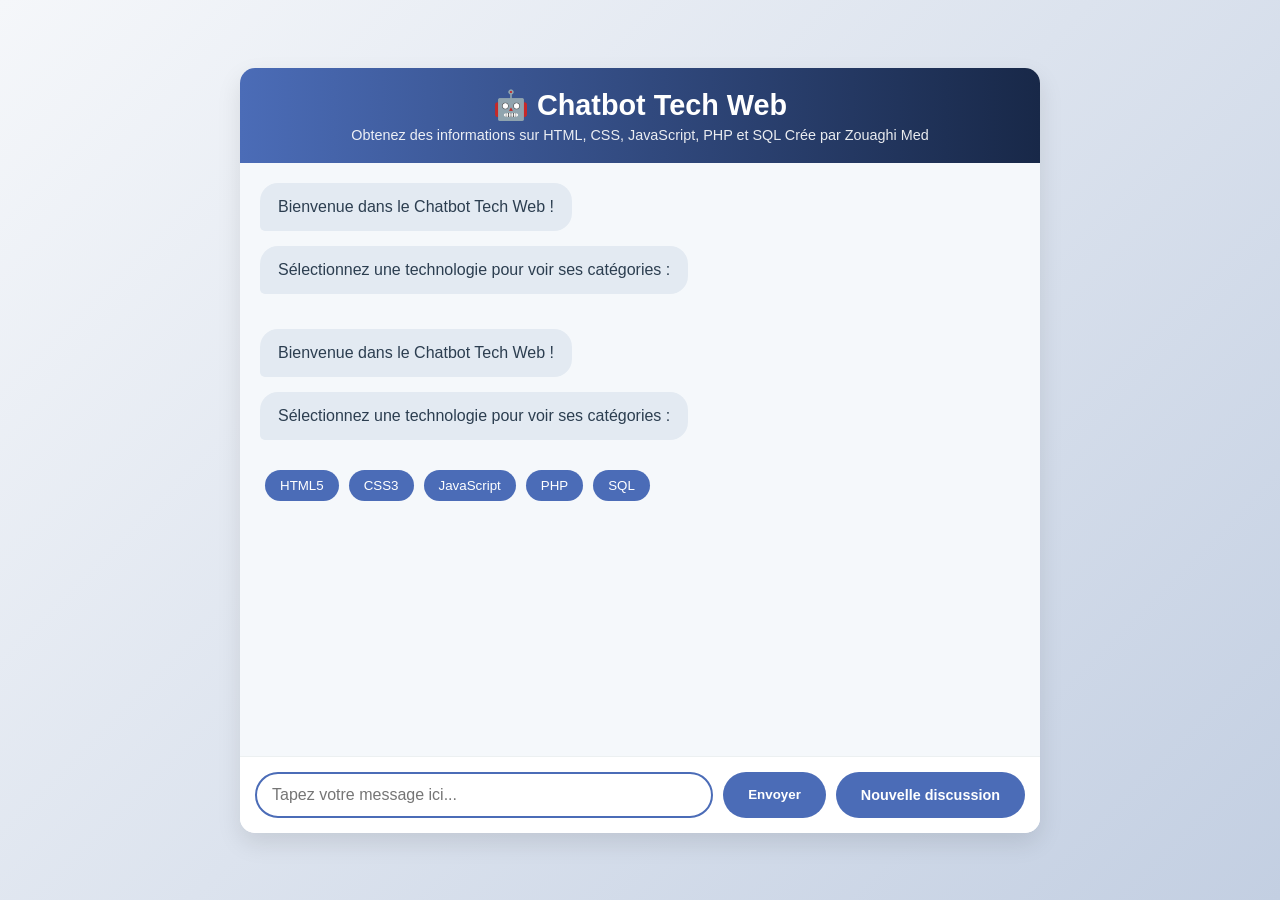
==== index.html @ 2ac52630 "Add files via upload Version1" ====
<!DOCTYPE html>
<html lang="fr">
<head>
    <meta charset="UTF-8">
    <meta name="viewport" content="width=device-width, initial-scale=1.0">
    <title>Chatbot Tech Web</title>
    <link rel="stylesheet" href="styles.css">
</head>
<body>
    <div class="container">
        <div class="header">
            <h1>🤖 Chatbot Tech Web</h1>
            <p>Obtenez des informations sur HTML, CSS, JavaScript, PHP et SQL Crée par Zouaghi Med</p>
        </div>
        
        <div class="chat-container" id="chatContainer"></div>
        
        <div class="input-area">
            <input type="text" id="userInput" placeholder="Tapez votre message ici..." autocomplete="off">
            <button id="sendButton">Envoyer</button>
            <button id="restartButton" class="restart-btn">Nouvelle discussion</button>
        </div>
    </div>

    <script src="script.js"></script>
</body>
</html>
---- styles.css ----
* {
    margin: 0;
    padding: 0;
    box-sizing: border-box;
    font-family: 'Segoe UI', Tahoma, Geneva, Verdana, sans-serif;
}

body {
    background: linear-gradient(135deg, #f5f7fa, #c3cfe2);
    min-height: 100vh;
    display: flex;
    justify-content: center;
    align-items: center;
    padding: 20px;
}

.container {
    width: 100%;
    max-width: 800px;
    background-color: white;
    border-radius: 15px;
    box-shadow: 0 10px 25px rgba(0, 0, 0, 0.1);
    overflow: hidden;
    display: flex;
    flex-direction: column;
    height: 85vh;
}

.header {
    background: linear-gradient(90deg, #4b6cb7, #182848);
    color: white;
    padding: 20px;
    text-align: center;
}

.header h1 {
    font-size: 1.8rem;
    margin-bottom: 5px;
}

.header p {
    font-size: 0.9rem;
    opacity: 0.9;
}

.chat-container {
    flex: 1;
    overflow-y: auto;
    padding: 20px;
    display: flex;
    flex-direction: column;
    background: #f5f8fb;
}

.message {
    max-width: 80%;
    padding: 12px 18px;
    margin-bottom: 15px;
    border-radius: 18px;
    position: relative;
    animation: fadeIn 0.3s ease-in-out;
    line-height: 1.5;
}

@keyframes fadeIn {
    from { opacity: 0; transform: translateY(10px); }
    to { opacity: 1; transform: translateY(0); }
}

.bot-message {
    background: #e3eaf2;
    border-bottom-left-radius: 5px;
    align-self: flex-start;
    color: #2c3e50;
}

.user-message {
    background: #4b6cb7;
    color: white;
    border-bottom-right-radius: 5px;
    align-self: flex-end;
}

.input-area {
    display: flex;
    padding: 15px;
    background: white;
    border-top: 1px solid #ecf0f1;
}

.input-area input {
    flex: 1;
    padding: 12px 15px;
    border: 2px solid #4b6cb7;
    border-radius: 25px;
    outline: none;
    font-size: 1rem;
    transition: border-color 0.3s;
}

.input-area input:focus {
    border-color: #3a56a5;
}

.input-area button {
    background: #4b6cb7;
    color: white;
    border: none;
    border-radius: 25px;
    padding: 12px 25px;
    margin-left: 10px;
    cursor: pointer;
    font-weight: 600;
    transition: background 0.3s;
}

.input-area button:hover {
    background: #3a56a5;
}

.restart-btn {
    background: #e74c3c;
    color: white;
    border: none;
    border-radius: 25px;
    padding: 10px 20px;
    cursor: pointer;
    font-size: 0.9rem;
    margin-left: 10px;
    transition: background 0.3s;
}

.restart-btn:hover {
    background: #c0392b;
}

.code-block {
    background: #2d3748;
    color: #e2e8f0;
    padding: 12px;
    border-radius: 8px;
    font-family: 'Courier New', Courier, monospace;
    margin: 8px 0;
    overflow-x: auto;
    white-space: pre-wrap;
}

.tech-option {
    background: #4b6cb7;
    color: white;
    border: none;
    border-radius: 20px;
    padding: 8px 15px;
    margin: 5px;
    cursor: pointer;
    transition: background 0.3s;
}

.tech-option:hover {
    background: #3a56a5;
}

.options-container {
    display: flex;
    flex-wrap: wrap;
    margin: 10px 0;
}

@media (max-width: 600px) {
    .container {
        height: 90vh;
        border-radius: 10px;
    }
    
    .message {
        max-width: 90%;
    }
    
    .input-area {
        flex-direction: column;
    }
    
    .input-area button {
        margin-left: 0;
        margin-top: 10px;
    }
}
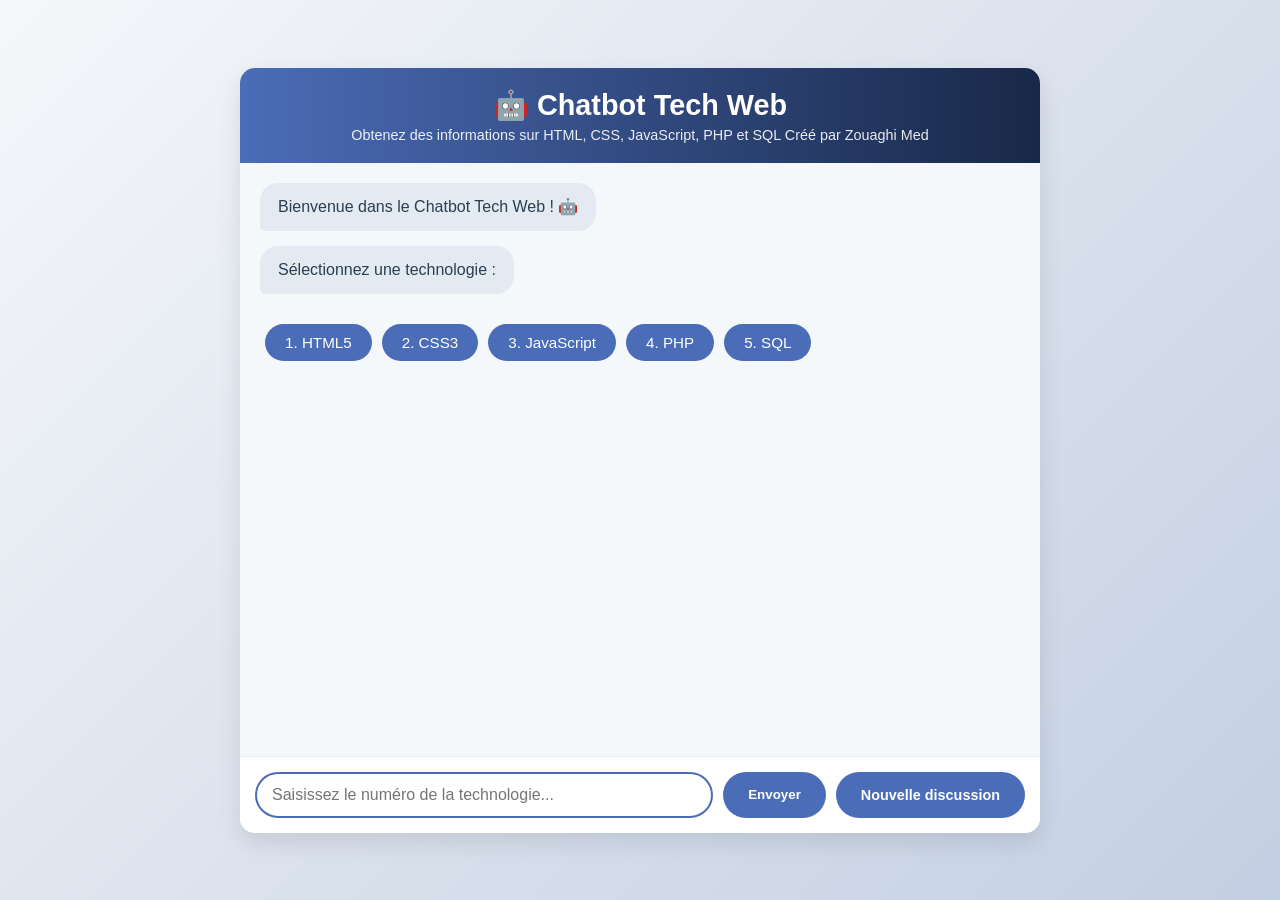
==== commit bbc3397e: "Update index.html" ====
--- a/index.html
+++ b/index.html
@@ -10,7 +10,7 @@
     <div class="container">
         <div class="header">
             <h1>🤖 Chatbot Tech Web</h1>
-            <p>Obtenez des informations sur HTML, CSS, JavaScript, PHP et SQL Crée par Zouaghi Med</p>
+            <p>Obtenez des informations sur HTML, CSS, JavaScript, PHP et SQL Créé par Zouaghi Med</p>
         </div>
         
         <div class="chat-container" id="chatContainer"></div>
@@ -24,4 +24,5 @@
 
     <script src="script.js"></script>
 </body>
-</html>+
+</html>
--- a/styles.css
+++ b/styles.css
@@ -1,187 +1,205 @@
-* {
-    margin: 0;
-    padding: 0;
-    box-sizing: border-box;
-    font-family: 'Segoe UI', Tahoma, Geneva, Verdana, sans-serif;
-}
-
-body {
-    background: linear-gradient(135deg, #f5f7fa, #c3cfe2);
-    min-height: 100vh;
-    display: flex;
-    justify-content: center;
-    align-items: center;
-    padding: 20px;
-}
-
-.container {
-    width: 100%;
-    max-width: 800px;
-    background-color: white;
-    border-radius: 15px;
-    box-shadow: 0 10px 25px rgba(0, 0, 0, 0.1);
-    overflow: hidden;
-    display: flex;
-    flex-direction: column;
-    height: 85vh;
-}
-
-.header {
-    background: linear-gradient(90deg, #4b6cb7, #182848);
-    color: white;
-    padding: 20px;
-    text-align: center;
-}
-
-.header h1 {
-    font-size: 1.8rem;
-    margin-bottom: 5px;
-}
-
-.header p {
-    font-size: 0.9rem;
-    opacity: 0.9;
-}
-
-.chat-container {
-    flex: 1;
-    overflow-y: auto;
-    padding: 20px;
-    display: flex;
-    flex-direction: column;
-    background: #f5f8fb;
-}
-
-.message {
-    max-width: 80%;
-    padding: 12px 18px;
-    margin-bottom: 15px;
-    border-radius: 18px;
-    position: relative;
-    animation: fadeIn 0.3s ease-in-out;
-    line-height: 1.5;
-}
-
-@keyframes fadeIn {
-    from { opacity: 0; transform: translateY(10px); }
-    to { opacity: 1; transform: translateY(0); }
-}
-
-.bot-message {
-    background: #e3eaf2;
-    border-bottom-left-radius: 5px;
-    align-self: flex-start;
-    color: #2c3e50;
-}
-
-.user-message {
-    background: #4b6cb7;
-    color: white;
-    border-bottom-right-radius: 5px;
-    align-self: flex-end;
-}
-
-.input-area {
-    display: flex;
-    padding: 15px;
-    background: white;
-    border-top: 1px solid #ecf0f1;
-}
-
-.input-area input {
-    flex: 1;
-    padding: 12px 15px;
-    border: 2px solid #4b6cb7;
-    border-radius: 25px;
-    outline: none;
-    font-size: 1rem;
-    transition: border-color 0.3s;
-}
-
-.input-area input:focus {
-    border-color: #3a56a5;
-}
-
-.input-area button {
-    background: #4b6cb7;
-    color: white;
-    border: none;
-    border-radius: 25px;
-    padding: 12px 25px;
-    margin-left: 10px;
-    cursor: pointer;
-    font-weight: 600;
-    transition: background 0.3s;
-}
-
-.input-area button:hover {
-    background: #3a56a5;
-}
-
-.restart-btn {
-    background: #e74c3c;
-    color: white;
-    border: none;
-    border-radius: 25px;
-    padding: 10px 20px;
-    cursor: pointer;
-    font-size: 0.9rem;
-    margin-left: 10px;
-    transition: background 0.3s;
-}
-
-.restart-btn:hover {
-    background: #c0392b;
-}
-
-.code-block {
-    background: #2d3748;
-    color: #e2e8f0;
-    padding: 12px;
-    border-radius: 8px;
-    font-family: 'Courier New', Courier, monospace;
-    margin: 8px 0;
-    overflow-x: auto;
-    white-space: pre-wrap;
-}
-
-.tech-option {
-    background: #4b6cb7;
-    color: white;
-    border: none;
-    border-radius: 20px;
-    padding: 8px 15px;
-    margin: 5px;
-    cursor: pointer;
-    transition: background 0.3s;
-}
-
-.tech-option:hover {
-    background: #3a56a5;
-}
-
-.options-container {
-    display: flex;
-    flex-wrap: wrap;
-    margin: 10px 0;
-}
-
-@media (max-width: 600px) {
-    .container {
-        height: 90vh;
-        border-radius: 10px;
-    }
-    
-    .message {
-        max-width: 90%;
-    }
-    
-    .input-area {
-        flex-direction: column;
-    }
-    
-    .input-area button {
-        margin-left: 0;
-        margin-top: 10px;
-    }
+* {
+    margin: 0;
+    padding: 0;
+    box-sizing: border-box;
+    font-family: 'Segoe UI', Tahoma, Geneva, Verdana, sans-serif;
+}
+
+body {
+    background: linear-gradient(135deg, #f5f7fa, #c3cfe2);
+    min-height: 100vh;
+    display: flex;
+    justify-content: center;
+    align-items: center;
+    padding: 20px;
+}
+
+.container {
+    width: 100%;
+    max-width: 800px;
+    background-color: white;
+    border-radius: 15px;
+    box-shadow: 0 10px 25px rgba(0, 0, 0, 0.1);
+    overflow: hidden;
+    display: flex;
+    flex-direction: column;
+    height: 85vh;
+}
+
+.header {
+    background: linear-gradient(90deg, #4b6cb7, #182848);
+    color: white;
+    padding: 20px;
+    text-align: center;
+}
+
+.header h1 {
+    font-size: 1.8rem;
+    margin-bottom: 5px;
+}
+
+.header p {
+    font-size: 0.9rem;
+    opacity: 0.9;
+}
+
+.chat-container {
+    flex: 1;
+    overflow-y: auto;
+    padding: 20px;
+    display: flex;
+    flex-direction: column;
+    background: #f5f8fb;
+}
+
+.message {
+    max-width: 80%;
+    padding: 12px 18px;
+    margin-bottom: 15px;
+    border-radius: 18px;
+    position: relative;
+    animation: fadeIn 0.3s ease-in-out;
+    line-height: 1.5;
+}
+
+@keyframes fadeIn {
+    from { opacity: 0; transform: translateY(10px); }
+    to { opacity: 1; transform: translateY(0); }
+}
+
+.bot-message {
+    background: #e3eaf2;
+    border-bottom-left-radius: 5px;
+    align-self: flex-start;
+    color: #2c3e50;
+}
+
+.user-message {
+    background: #4b6cb7;
+    color: white;
+    border-bottom-right-radius: 5px;
+    align-self: flex-end;
+}
+
+.input-area {
+    display: flex;
+    padding: 15px;
+    background: white;
+    border-top: 1px solid #ecf0f1;
+}
+
+.input-area input {
+    flex: 1;
+    padding: 12px 15px;
+    border: 2px solid #4b6cb7;
+    border-radius: 25px;
+    outline: none;
+    font-size: 1rem;
+    transition: border-color 0.3s;
+}
+
+.input-area input:focus {
+    border-color: #3a56a5;
+}
+
+.input-area button {
+    background: #4b6cb7;
+    color: white;
+    border: none;
+    border-radius: 25px;
+    padding: 12px 25px;
+    margin-left: 10px;
+    cursor: pointer;
+    font-weight: 600;
+    transition: background 0.3s;
+}
+
+.input-area button:hover {
+    background: #3a56a5;
+}
+
+.restart-btn {
+    background: #e74c3c;
+    color: white;
+    border: none;
+    border-radius: 25px;
+    padding: 10px 20px;
+    cursor: pointer;
+    font-size: 0.9rem;
+    margin-left: 10px;
+    transition: background 0.3s;
+}
+
+.restart-btn:hover {
+    background: #c0392b;
+}
+
+.code-block {
+    background: #2d3748;
+    color: #e2e8f0;
+    padding: 12px;
+    border-radius: 8px;
+    font-family: 'Courier New', Courier, monospace;
+    margin: 8px 0;
+    overflow-x: auto;
+    white-space: pre-wrap;
+}
+
+.tech-option {
+    background: #4b6cb7;
+    color: white;
+    border: none;
+    border-radius: 20px;
+    padding: 10px 20px;
+    margin: 5px;
+    cursor: pointer;
+    transition: all 0.3s;
+    font-size: 0.95rem;
+    font-weight: 500;
+}
+
+.tech-option:hover {
+    background: #3a56a5;
+    transform: translateY(-2px);
+    box-shadow: 0 4px 8px rgba(0, 0, 0, 0.2);
+}
+
+.back-option {
+    background: #95a5a6;
+}
+
+.back-option:hover {
+    background: #7f8c8d;
+}
+
+.options-container {
+    display: flex;
+    flex-wrap: wrap;
+    margin: 10px 0;
+    animation: fadeIn 0.3s ease-in-out;
+}
+
+@media (max-width: 600px) {
+    .container {
+        height: 90vh;
+        border-radius: 10px;
+    }
+    
+    .message {
+        max-width: 90%;
+    }
+    
+    .input-area {
+        flex-direction: column;
+    }
+    
+    .input-area button {
+        margin-left: 0;
+        margin-top: 10px;
+    }
+    
+    .tech-option {
+        font-size: 0.85rem;
+        padding: 8px 15px;
+    }
 }
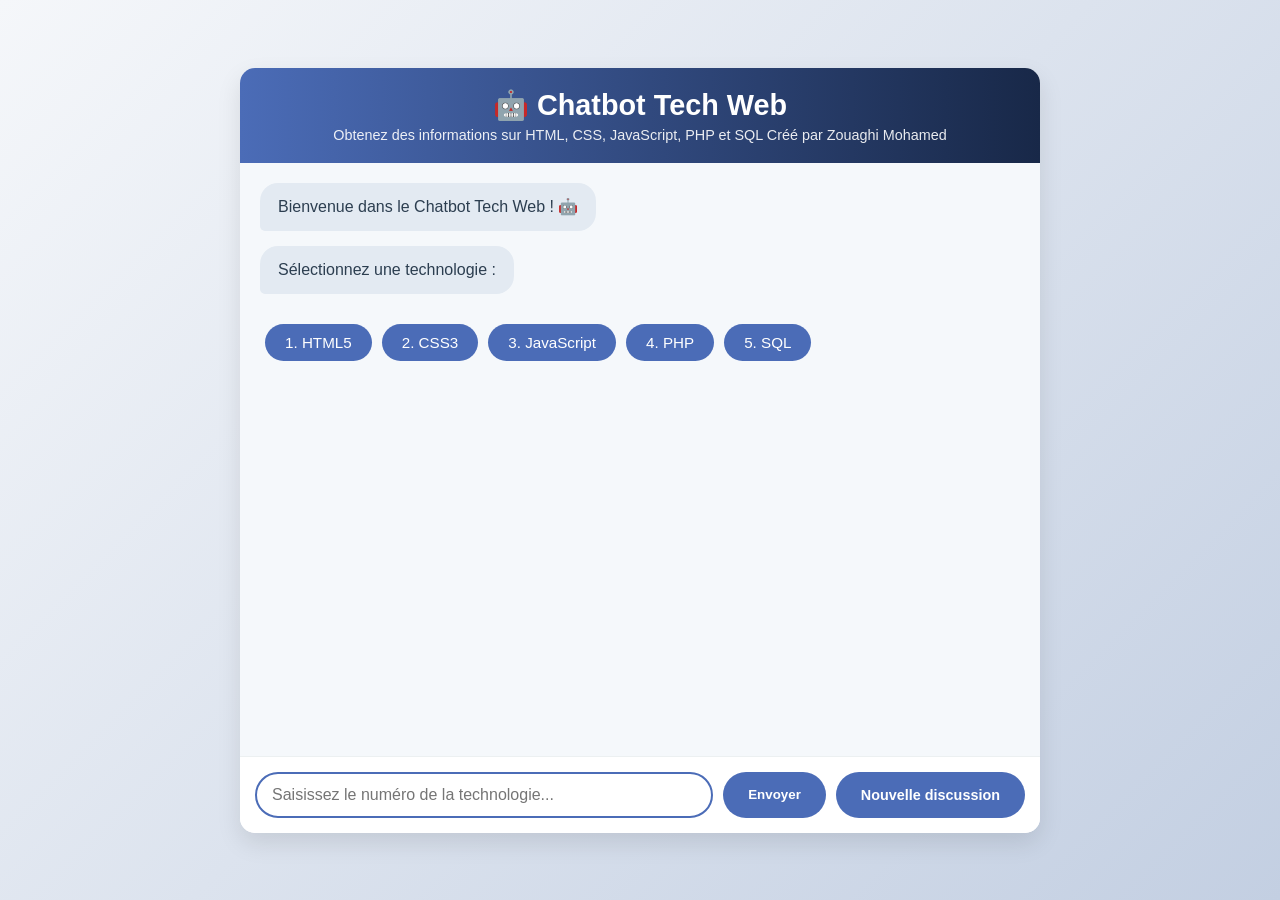
==== commit 1649a15d: "Update index.html" ====
--- a/index.html
+++ b/index.html
@@ -10,7 +10,7 @@
     <div class="container">
         <div class="header">
             <h1>🤖 Chatbot Tech Web</h1>
-            <p>Obtenez des informations sur HTML, CSS, JavaScript, PHP et SQL Créé par Zouaghi Med</p>
+            <p>Obtenez des informations sur HTML, CSS, JavaScript, PHP et SQL Créé par Zouaghi Mohamed</p>
         </div>
         
         <div class="chat-container" id="chatContainer"></div>
@@ -26,3 +26,4 @@
 </body>
 
 </html>
+
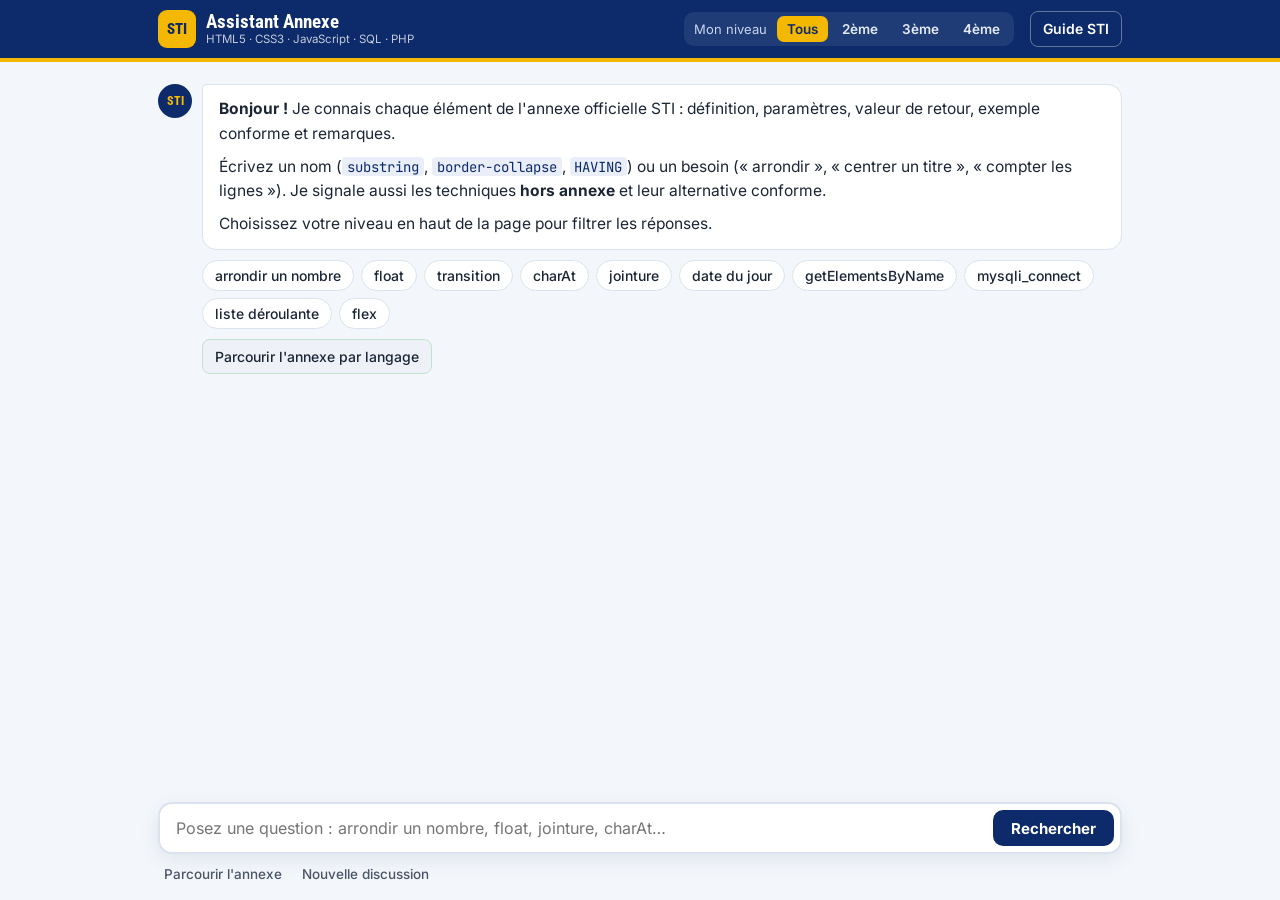
==== commit b5a6e7fa: "Assistant Annexe STI : données enrichies et nouvelle recherche Données (300 éléments de l'annexe) : " ====
--- a/index.html
+++ b/index.html
@@ -1,29 +1,47 @@
-<!DOCTYPE html>
-<html lang="fr">
-<head>
-    <meta charset="UTF-8">
-    <meta name="viewport" content="width=device-width, initial-scale=1.0">
-    <title>Chatbot Tech Web</title>
-    <link rel="stylesheet" href="styles.css">
-</head>
-<body>
-    <div class="container">
-        <div class="header">
-            <h1>🤖 Chatbot Tech Web</h1>
-            <p>Obtenez des informations sur HTML, CSS, JavaScript, PHP et SQL Créé par Zouaghi Mohamed</p>
-        </div>
-        
-        <div class="chat-container" id="chatContainer"></div>
-        
-        <div class="input-area">
-            <input type="text" id="userInput" placeholder="Tapez votre message ici..." autocomplete="off">
-            <button id="sendButton">Envoyer</button>
-            <button id="restartButton" class="restart-btn">Nouvelle discussion</button>
-        </div>
-    </div>
-
-    <script src="script.js"></script>
-</body>
-
-</html>
-
+<!DOCTYPE html>
+<html lang="fr">
+<head>
+<meta charset="UTF-8">
+<meta name="viewport" content="width=device-width, initial-scale=1.0">
+<title>Assistant Annexe STI</title>
+<meta name="description" content="Assistant de l'annexe officielle STI : définition, paramètres, exemple conforme et remarques pour chaque balise, propriété, méthode et fonction (HTML5, CSS3, JavaScript, SQL, PHP).">
+<link rel="icon" href="assets/flag.png">
+<link rel="stylesheet" href="assets/vendor/fonts.css">
+<link rel="stylesheet" href="assets/vendor/prism-tomorrow.css">
+<link rel="stylesheet" href="assets/style.css">
+</head>
+<body>
+<header class="barre">
+  <div class="barre-in">
+    <a class="marque" href="./"><span class="marque-logo">STI</span><span class="marque-txt">Assistant Annexe<small>HTML5 · CSS3 · JavaScript · SQL · PHP</small></span></a>
+    <div class="niveau-choix" role="group" aria-label="Mon niveau">
+      <span>Mon niveau</span>
+      <button type="button" data-n="0" aria-pressed="true">Tous</button>
+      <button type="button" data-n="2" aria-pressed="false">2ème</button>
+      <button type="button" data-n="3" aria-pressed="false">3ème</button>
+      <button type="button" data-n="4" aria-pressed="false">4ème</button>
+    </div>
+    <a class="lien-guide" href="https://mo7amedzouaghi.github.io/guideSTI/" target="_blank" rel="noopener">Guide STI</a>
+  </div>
+</header>
+
+<main class="app">
+  <section class="fil" id="fil" aria-live="polite" aria-label="Conversation"></section>
+
+  <form class="saisie" id="saisie" autocomplete="off">
+    <div class="saisie-in">
+      <input type="text" id="question" placeholder="Posez une question : arrondir un nombre, float, jointure, charAt…" aria-label="Votre question">
+      <button type="submit" class="envoyer">Rechercher</button>
+    </div>
+    <div class="saisie-outils">
+      <button type="button" id="parcourir">Parcourir l'annexe</button>
+      <button type="button" id="effacer">Nouvelle discussion</button>
+    </div>
+  </form>
+</main>
+
+<script src="assets/vendor/prism.js"></script>
+<script src="assets/data.js"></script>
+<script src="assets/app.js"></script>
+</body>
+</html>
--- a/assets/vendor/fonts.css
+++ b/assets/vendor/fonts.css
@@ -0,0 +1,9 @@
+@font-face{font-family:"Inter";font-style:normal;font-weight:400;font-display:swap;src:url(fonts/inter-latin-400-normal.woff2) format("woff2")}
+@font-face{font-family:"Inter";font-style:normal;font-weight:500;font-display:swap;src:url(fonts/inter-latin-500-normal.woff2) format("woff2")}
+@font-face{font-family:"Inter";font-style:normal;font-weight:600;font-display:swap;src:url(fonts/inter-latin-600-normal.woff2) format("woff2")}
+@font-face{font-family:"Inter";font-style:normal;font-weight:700;font-display:swap;src:url(fonts/inter-latin-700-normal.woff2) format("woff2")}
+@font-face{font-family:"JetBrains Mono";font-style:normal;font-weight:400;font-display:swap;src:url(fonts/jetbrains-mono-latin-400-normal.woff2) format("woff2")}
+@font-face{font-family:"JetBrains Mono";font-style:normal;font-weight:600;font-display:swap;src:url(fonts/jetbrains-mono-latin-600-normal.woff2) format("woff2")}
+@font-face{font-family:"Roboto Condensed";font-style:normal;font-weight:600;font-display:swap;src:url(fonts/roboto-condensed-latin-600-normal.woff2) format("woff2")}
+@font-face{font-family:"Roboto Condensed";font-style:normal;font-weight:700;font-display:swap;src:url(fonts/roboto-condensed-latin-700-normal.woff2) format("woff2")}
+@font-face{font-family:"Roboto Condensed";font-style:normal;font-weight:800;font-display:swap;src:url(fonts/roboto-condensed-latin-800-normal.woff2) format("woff2")}
--- a/assets/vendor/prism-tomorrow.css
+++ b/assets/vendor/prism-tomorrow.css
@@ -0,0 +1 @@
+code[class*=language-],pre[class*=language-]{color:#ccc;background:0 0;font-family:Consolas,Monaco,'Andale Mono','Ubuntu Mono',monospace;font-size:1em;text-align:left;white-space:pre;word-spacing:normal;word-break:normal;word-wrap:normal;line-height:1.5;-moz-tab-size:4;-o-tab-size:4;tab-size:4;-webkit-hyphens:none;-moz-hyphens:none;-ms-hyphens:none;hyphens:none}pre[class*=language-]{padding:1em;margin:.5em 0;overflow:auto}:not(pre)>code[class*=language-],pre[class*=language-]{background:#2d2d2d}:not(pre)>code[class*=language-]{padding:.1em;border-radius:.3em;white-space:normal}.token.block-comment,.token.cdata,.token.comment,.token.doctype,.token.prolog{color:#999}.token.punctuation{color:#ccc}.token.attr-name,.token.deleted,.token.namespace,.token.tag{color:#e2777a}.token.function-name{color:#6196cc}.token.boolean,.token.function,.token.number{color:#f08d49}.token.class-name,.token.constant,.token.property,.token.symbol{color:#f8c555}.token.atrule,.token.builtin,.token.important,.token.keyword,.token.selector{color:#cc99cd}.token.attr-value,.token.char,.token.regex,.token.string,.token.variable{color:#7ec699}.token.entity,.token.operator,.token.url{color:#67cdcc}.token.bold,.token.important{font-weight:700}.token.italic{font-style:italic}.token.entity{cursor:help}.token.inserted{color:green}
--- a/assets/style.css
+++ b/assets/style.css
@@ -0,0 +1,120 @@
+/* Assistant Annexe STI — charte du Guide du Programme STI */
+:root {
+  --marine: #0D2B6B; --marine-2: #16388a; --marine-3: #0a2257;
+  --or: #F5B800; --or-pale: #fff6d6;
+  --fond: #F3F6FA; --papier: #fff; --texte: #1c2536; --texte-2: #4a5568; --ligne: #dbe3ee;
+  --code-bg: #0F172A;
+  --n2: #1E7B3C; --n3: #1D4ED8; --n4: #5B2C9F;
+  --rouge: #C62828; --rouge-pale: #fdecec;
+  --vert: #1E7B3C; --vert-pale: #e7f5ec;
+  --titre: "Roboto Condensed", "Arial Narrow", sans-serif;
+  --corps: "Inter", "Segoe UI", sans-serif;
+  --mono: "JetBrains Mono", Consolas, monospace;
+}
+* { box-sizing: border-box; }
+html, body { height: 100%; }
+body { margin: 0; font: 15.5px/1.6 var(--corps); color: var(--texte); background: var(--fond); display: flex; flex-direction: column; }
+:focus-visible { outline: 3px solid var(--or); outline-offset: 2px; border-radius: 4px; }
+@media (prefers-reduced-motion: reduce) { * { animation: none !important; transition: none !important; scroll-behavior: auto !important; } }
+code:not([class*="language-"]) { font-family: var(--mono); font-size: .9em; background: #e9eef8; color: var(--marine); padding: .05em .35em; border-radius: 4px; }
+
+/* ---------- Barre ---------- */
+.barre { background: var(--marine); color: #fff; border-bottom: 4px solid var(--or); flex-shrink: 0; }
+.barre-in { max-width: 1000px; margin: 0 auto; padding: 10px 18px; display: flex; align-items: center; gap: 16px; flex-wrap: wrap; }
+.marque { display: flex; align-items: center; gap: 10px; color: #fff; text-decoration: none; }
+.marque-logo { width: 38px; height: 38px; border-radius: 9px; background: var(--or); color: var(--marine); display: grid; place-items: center; font: 800 15px var(--titre); }
+.marque-txt { font: 700 19px/1.05 var(--titre); }
+.marque-txt small { display: block; font: 400 11.5px var(--corps); opacity: .75; }
+.niveau-choix { margin-left: auto; display: flex; align-items: center; gap: 4px; background: rgba(255,255,255,.08); padding: 4px; border-radius: 10px; }
+.niveau-choix span { font-size: 13px; color: #c9d5ee; padding: 0 6px; }
+.niveau-choix button { font: 600 13.5px var(--corps); border: 0; background: transparent; color: #e3eaf8; padding: 5px 10px; border-radius: 7px; cursor: pointer; }
+.niveau-choix button[aria-pressed="true"] { background: var(--or); color: var(--marine); }
+.lien-guide { color: #fff; font-weight: 600; font-size: 14px; text-decoration: none; border: 1px solid rgba(255,255,255,.35); padding: 6px 12px; border-radius: 8px; }
+.lien-guide:hover { background: rgba(255,255,255,.1); }
+
+/* ---------- Fil de conversation ---------- */
+.app { flex: 1; display: flex; flex-direction: column; min-height: 0; width: 100%; max-width: 1000px; margin: 0 auto; }
+.fil { flex: 1; overflow-y: auto; padding: 22px 18px 10px; scroll-behavior: smooth; }
+.msg { display: flex; gap: 10px; margin-bottom: 16px; }
+.msg .avatar { flex: 0 0 34px; height: 34px; border-radius: 50%; display: grid; place-items: center; font: 800 12px var(--titre); }
+.msg.bot .avatar { background: var(--marine); color: var(--or); }
+.msg.moi { justify-content: flex-end; }
+.msg.moi .bulle { background: var(--marine); color: #fff; border-radius: 14px 14px 4px 14px; padding: 9px 14px; max-width: 75%; }
+.msg.bot .corps { flex: 1; min-width: 0; }
+.msg.bot .bulle { background: var(--papier); border: 1px solid var(--ligne); border-radius: 4px 14px 14px 14px; padding: 12px 16px; display: inline-block; max-width: 100%; }
+.msg.bot .bulle p { margin: 0 0 8px; } .msg.bot .bulle p:last-child { margin: 0; }
+.apparition { animation: monte .25s ease-out; }
+@keyframes monte { from { opacity: 0; transform: translateY(6px); } to { opacity: 1; transform: none; } }
+
+/* ---------- Puces ---------- */
+.puces { display: flex; flex-wrap: wrap; gap: 7px; margin-top: 10px; }
+.puce { font: 500 14px var(--corps); border: 1px solid var(--ligne); background: #fff; color: var(--texte); padding: 6px 12px; border-radius: 999px; cursor: pointer; text-align: left; }
+.puce:hover { border-color: var(--marine); color: var(--marine); }
+.puce.mono { font-family: var(--mono); font-size: 13px; }
+.puce .nb { margin-left: 6px; }
+.puce.retour { background: #eef2f8; }
+.puce.langue { font-weight: 700; }
+.groupe-titre { font: 700 13px var(--corps); color: var(--texte-2); margin: 12px 0 0; }
+
+/* ---------- Fiche ---------- */
+.fiche { background: var(--papier); border: 1px solid var(--ligne); border-radius: 14px; overflow: hidden; margin-top: 4px; }
+.fiche-tete { display: flex; align-items: flex-start; justify-content: space-between; gap: 12px; padding: 14px 18px; border-left: 6px solid var(--niv, var(--marine)); background: linear-gradient(90deg, #f3f6fb, #fff 70%); border-bottom: 1px solid var(--ligne); }
+.fiche-tete h2 { margin: 0; font: 600 21px var(--mono); color: var(--marine); word-break: break-word; }
+.fiche-tete .ariane { font-size: 13px; color: var(--texte-2); margin-top: 2px; }
+.nb { display: inline-block; font: 700 12px var(--corps); padding: 2px 9px; border-radius: 6px; color: #fff; white-space: nowrap; }
+.nb.n2 { background: var(--n2); } .nb.n3 { background: var(--n3); } .nb.n4 { background: var(--n4); }
+.fiche-corps { padding: 14px 18px 16px; }
+.fiche-corps h3 { font: 700 15.5px var(--titre); color: var(--marine); margin: 16px 0 6px; letter-spacing: .2px; }
+.fiche-corps h3:first-child { margin-top: 0; }
+.definition { font-size: 16px; margin: 0; }
+.syntaxe { font: 13.5px/1.6 var(--mono); background: #eef2f8; border-radius: 8px; padding: 8px 12px; white-space: pre-wrap; color: var(--marine); }
+table.t { width: 100%; border-collapse: collapse; font-size: 14.5px; border: 1px solid var(--ligne); border-radius: 8px; overflow: hidden; }
+table.t th { background: var(--marine); color: #fff; text-align: left; padding: 7px 10px; font: 600 14px var(--titre); }
+table.t td { padding: 7px 10px; border-top: 1px solid var(--ligne); vertical-align: top; }
+table.t td:first-child { font: 600 13.5px var(--mono); color: var(--marine); white-space: nowrap; }
+.retour, .valeurs { background: var(--vert-pale); border: 1px solid #bfe3cb; border-radius: 8px; padding: 8px 12px; margin: 0; }
+.remarques { list-style: none; margin: 0; padding: 0; }
+.remarques li { position: relative; padding: 7px 12px 7px 40px; background: var(--or-pale); border: 1px solid #f1dc8f; border-radius: 8px; margin-bottom: 6px; font-size: 14.5px; }
+.remarques li::before { content: "!"; position: absolute; left: 11px; top: 8px; width: 20px; height: 20px; border-radius: 50%; background: var(--or); color: var(--marine); font: 800 13px/20px var(--titre); text-align: center; }
+.avertissement { background: var(--rouge-pale); border: 1px solid #f5c6c6; border-radius: 8px; padding: 8px 12px; margin: 0 0 4px; font-size: 14.5px; }
+.fiche-pied { display: flex; flex-wrap: wrap; gap: 8px; padding: 10px 18px 14px; border-top: 1px dashed var(--ligne); }
+.fiche-pied a, .fiche-pied button { font: 600 13.5px var(--corps); color: var(--marine-2); background: #fff; border: 1px solid var(--ligne); border-radius: 8px; padding: 6px 11px; cursor: pointer; text-decoration: none; }
+.fiche-pied a:hover, .fiche-pied button:hover { border-color: var(--marine); }
+
+/* Fiche hors annexe */
+.fiche.hors { border-color: #f1b9b9; }
+.fiche.hors .fiche-tete { border-left-color: var(--rouge); background: linear-gradient(90deg, var(--rouge-pale), #fff 70%); }
+.fiche.hors .fiche-tete h2 { color: var(--rouge); font-family: var(--titre); font-size: 20px; }
+.etiquette-hors { background: var(--rouge); color: #fff; font: 700 12px var(--corps); padding: 2px 9px; border-radius: 6px; white-space: nowrap; }
+
+/* Code */
+.code { background: var(--code-bg); border-radius: 10px; overflow: hidden; border: 1px solid #1e293b; }
+.code-tete { display: flex; justify-content: space-between; align-items: center; padding: 6px 12px; background: #1e293b; color: #cbd5e1; font: 12.5px var(--mono); }
+.code-tete b { color: var(--or); }
+.copier { background: transparent; border: 1px solid #475569; color: #cbd5e1; border-radius: 6px; font: 600 12px var(--corps); padding: 3px 9px; cursor: pointer; }
+.copier:hover { background: #334155; color: #fff; }
+.code pre[class*="language-"] { margin: 0; padding: 12px 14px; background: transparent; font: 13.5px/1.6 var(--mono); overflow: auto; max-height: 420px; text-shadow: none; }
+.code code[class*="language-"] { font-family: var(--mono); text-shadow: none; }
+
+/* ---------- Zone de saisie ---------- */
+.saisie { flex-shrink: 0; padding: 10px 18px 14px; background: linear-gradient(transparent, var(--fond) 30%); }
+.saisie-in { display: flex; gap: 8px; background: #fff; border: 2px solid var(--ligne); border-radius: 14px; padding: 6px; box-shadow: 0 6px 20px rgba(13, 43, 107, .08); }
+.saisie-in:focus-within { border-color: var(--or); }
+.saisie input { flex: 1; min-width: 0; border: 0; font: 16px var(--corps); padding: 8px 10px; outline: none; background: transparent; }
+.envoyer { border: 0; background: var(--marine); color: #fff; font: 700 15px var(--corps); padding: 0 18px; border-radius: 10px; cursor: pointer; }
+.envoyer:hover { background: var(--marine-2); }
+.saisie-outils { display: flex; gap: 8px; margin-top: 8px; }
+.saisie-outils button { font: 500 13.5px var(--corps); background: transparent; border: 0; color: var(--texte-2); cursor: pointer; padding: 4px 6px; border-radius: 6px; }
+.saisie-outils button:hover { color: var(--marine); background: #e9eef8; }
+
+@media (max-width: 720px) {
+  .barre-in { gap: 10px; }
+  .marque-txt small { display: none; }
+  .niveau-choix { order: 3; margin-left: 0; width: 100%; justify-content: space-between; }
+  .lien-guide { margin-left: auto; }
+  .msg .avatar { display: none; }
+  .msg.moi .bulle { max-width: 90%; }
+  .fiche-tete, .fiche-corps, .fiche-pied { padding-left: 14px; padding-right: 14px; }
+  table.t td:first-child { white-space: normal; }
+  .envoyer { padding: 0 12px; }
+}
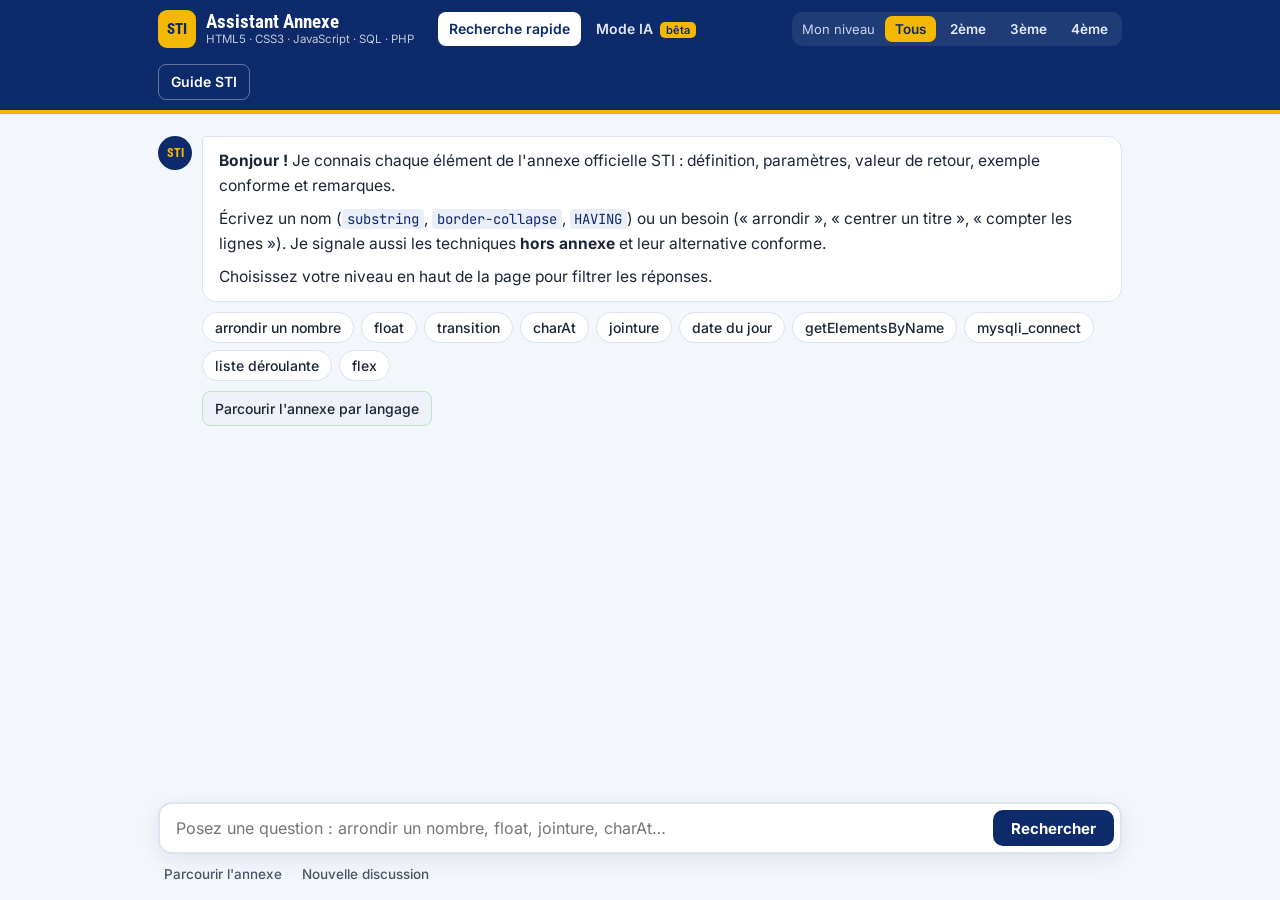
==== commit 3ccd1ee7: "Mode IA (bêta) : assistant intelligent dans le navigateur - Modèle libre Qwen 2.5 (0,5 / 1,5 / 3 mil" ====
--- a/index.html
+++ b/index.html
@@ -9,11 +9,16 @@
 <link rel="stylesheet" href="assets/vendor/fonts.css">
 <link rel="stylesheet" href="assets/vendor/prism-tomorrow.css">
 <link rel="stylesheet" href="assets/style.css">
+<link rel="stylesheet" href="assets/ia.css">
 </head>
 <body>
 <header class="barre">
   <div class="barre-in">
     <a class="marque" href="./"><span class="marque-logo">STI</span><span class="marque-txt">Assistant Annexe<small>HTML5 · CSS3 · JavaScript · SQL · PHP</small></span></a>
+    <nav class="modes" aria-label="Mode">
+      <a href="./" aria-current="page">Recherche rapide</a>
+      <a href="ia.html">Mode IA <span class="beta">bêta</span></a>
+    </nav>
     <div class="niveau-choix" role="group" aria-label="Mon niveau">
       <span>Mon niveau</span>
       <button type="button" data-n="0" aria-pressed="true">Tous</button>
--- a/assets/style.css
+++ b/assets/style.css
@@ -118,3 +118,6 @@
   table.t td:first-child { white-space: normal; }
   .envoyer { padding: 0 12px; }
 }
+
+/* Pas de ligatures dans le code : != et == restent lisibles tels qu'ils se tapent */
+code, pre, .syntaxe, .ref-ex, .puce.mono, .fiche-tete h2 { font-variant-ligatures: none; font-feature-settings: "liga" 0, "calt" 0; }
--- a/assets/ia.css
+++ b/assets/ia.css
@@ -0,0 +1,50 @@
+/* Mode IA — compléments à style.css */
+.modes { display: flex; gap: 4px; margin-left: 8px; }
+.modes a { color: #dfe7f7; text-decoration: none; font-weight: 600; font-size: 14px; padding: 6px 11px; border-radius: 8px; }
+.modes a:hover { background: rgba(255,255,255,.1); color: #fff; }
+.modes a[aria-current="page"] { background: #fff; color: var(--marine); }
+.beta { font-size: 11px; background: var(--or); color: var(--marine); padding: 1px 6px; border-radius: 5px; margin-left: 3px; }
+
+.demarrage { background: var(--papier); border: 1px solid var(--ligne); border-top: 6px solid var(--or); border-radius: 14px; padding: 22px 24px; max-width: 760px; margin: 6px auto 20px; }
+.demarrage h1 { font: 800 28px/1.15 var(--titre); color: var(--marine); margin: 0 0 10px; }
+.demarrage p { margin: 0 0 14px; }
+.incompatible { background: var(--rouge-pale); border: 1px solid #f5c6c6; border-radius: 10px; padding: 12px 14px; margin-bottom: 14px; }
+.modeles { border: 1px solid var(--ligne); border-radius: 12px; padding: 8px 14px 10px; margin: 0 0 14px; }
+.modeles legend { font: 700 15px var(--titre); color: var(--marine); padding: 0 6px; }
+.modeles label { display: flex; align-items: baseline; gap: 8px; padding: 6px 0; cursor: pointer; flex-wrap: wrap; }
+.modeles label span { color: var(--texte-2); font-size: 14px; }
+.charger { background: var(--marine); color: #fff; border: 0; font: 700 16px var(--corps); padding: 12px 22px; border-radius: 10px; cursor: pointer; }
+.charger:hover { background: var(--marine-2); }
+.charger:disabled { opacity: .55; cursor: default; }
+.note { font-size: 14px; color: var(--texte-2); margin-top: 10px !important; }
+.progression { margin-top: 14px; }
+.barre-prog { height: 10px; background: #e6ebf3; border-radius: 99px; overflow: hidden; }
+.barre-prog div { height: 100%; width: 0; background: linear-gradient(90deg, var(--marine), var(--or)); transition: width .3s; }
+#prog-texte { font-size: 13.5px; color: var(--texte-2); margin: 6px 0 0; word-break: break-word; }
+
+/* Réponse générée */
+.reponse { background: var(--papier); border: 1px solid var(--ligne); border-radius: 4px 14px 14px 14px; padding: 12px 16px; }
+.reponse p { margin: 0 0 10px; } .reponse p:last-child { margin-bottom: 0; }
+.reponse ul, .reponse ol { margin: 0 0 10px; padding-left: 22px; }
+.reponse h4 { font: 700 16px var(--titre); color: var(--marine); margin: 12px 0 6px; }
+.reponse .code { margin: 8px 0 12px; }
+.curseur::after { content: "▍"; color: var(--or); animation: clignote 1s steps(1) infinite; }
+@keyframes clignote { 50% { opacity: 0; } }
+.controle { margin-top: 10px; border-radius: 10px; padding: 10px 14px; font-size: 14.5px; }
+.controle.ok { background: var(--vert-pale); border: 1px solid #bfe3cb; }
+.controle.ko { background: var(--rouge-pale); border: 1px solid #f5c6c6; }
+.controle.ko ul { margin: 6px 0 0; padding-left: 18px; }
+.controle .code { margin-top: 6px; }
+.sources { margin-top: 10px; font-size: 13.5px; color: var(--texte-2); }
+.sources a { display: inline-block; margin: 4px 6px 0 0; font: 500 13px var(--mono); color: var(--marine-2); background: #fff; border: 1px solid var(--ligne); border-radius: 999px; padding: 3px 10px; text-decoration: none; }
+.sources a:hover { border-color: var(--marine); }
+.arreter { border: 0; background: var(--rouge); color: #fff; font: 700 15px var(--corps); padding: 0 16px; border-radius: 10px; cursor: pointer; }
+.avertissement-ia { margin-left: auto; font-size: 12.5px; color: var(--texte-2); align-self: center; }
+.saisie input:disabled { cursor: not-allowed; }
+
+@media (max-width: 720px) {
+  .modes { order: 2; margin-left: 0; }
+  .demarrage { padding: 16px; }
+  .demarrage h1 { font-size: 23px; }
+  .avertissement-ia { display: none; }
+}
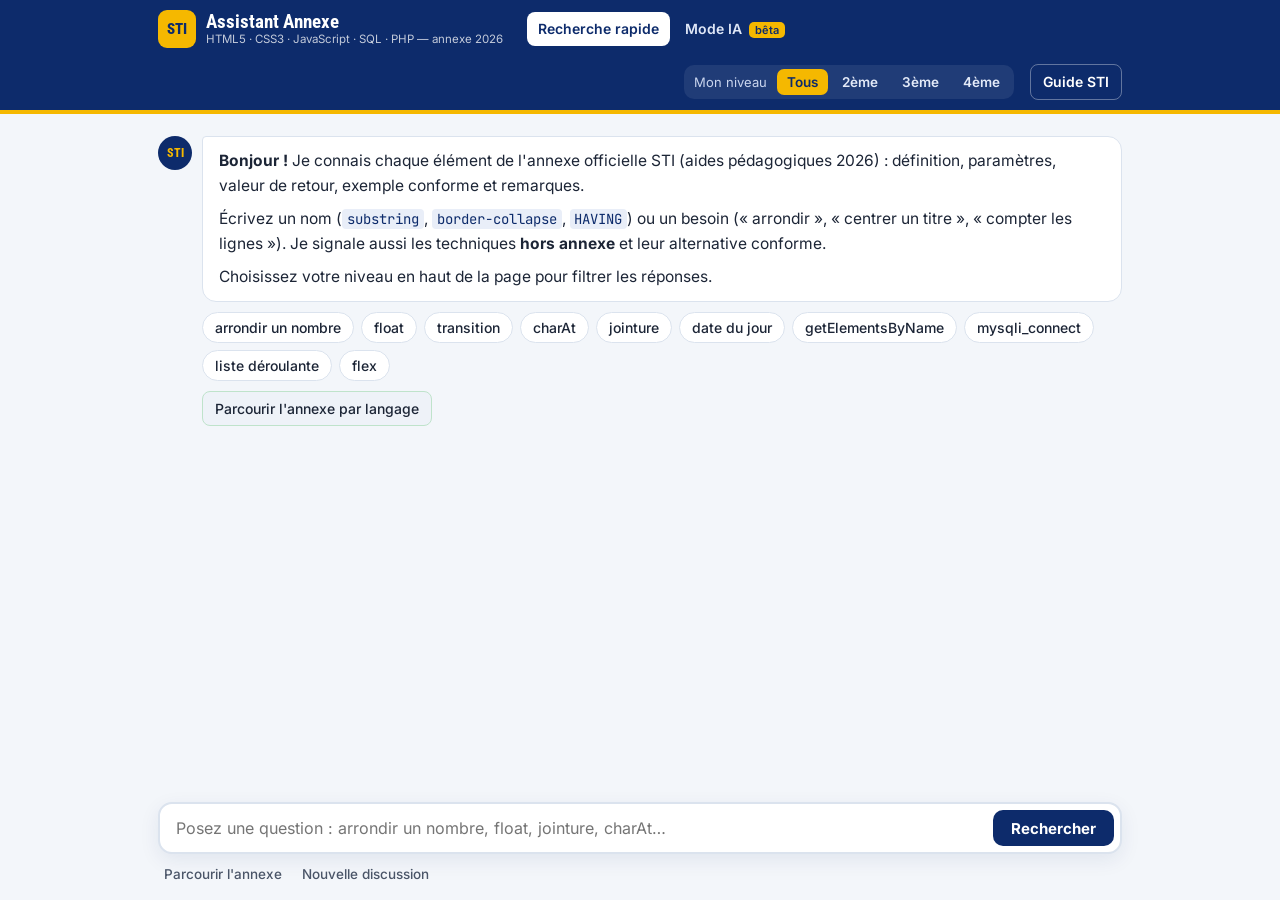
==== commit f98b9640: "Annexe 2026 (aides pédagogiques de septembre 2026) : fiches synchronisées avec le Guide STI, règles " ====
--- a/index.html
+++ b/index.html
@@ -14,7 +14,7 @@
 <body>
 <header class="barre">
   <div class="barre-in">
-    <a class="marque" href="./"><span class="marque-logo">STI</span><span class="marque-txt">Assistant Annexe<small>HTML5 · CSS3 · JavaScript · SQL · PHP</small></span></a>
+    <a class="marque" href="./"><span class="marque-logo">STI</span><span class="marque-txt">Assistant Annexe<small>HTML5 · CSS3 · JavaScript · SQL · PHP — annexe 2026</small></span></a>
     <nav class="modes" aria-label="Mode">
       <a href="./" aria-current="page">Recherche rapide</a>
       <a href="ia.html">Mode IA <span class="beta">bêta</span></a>
